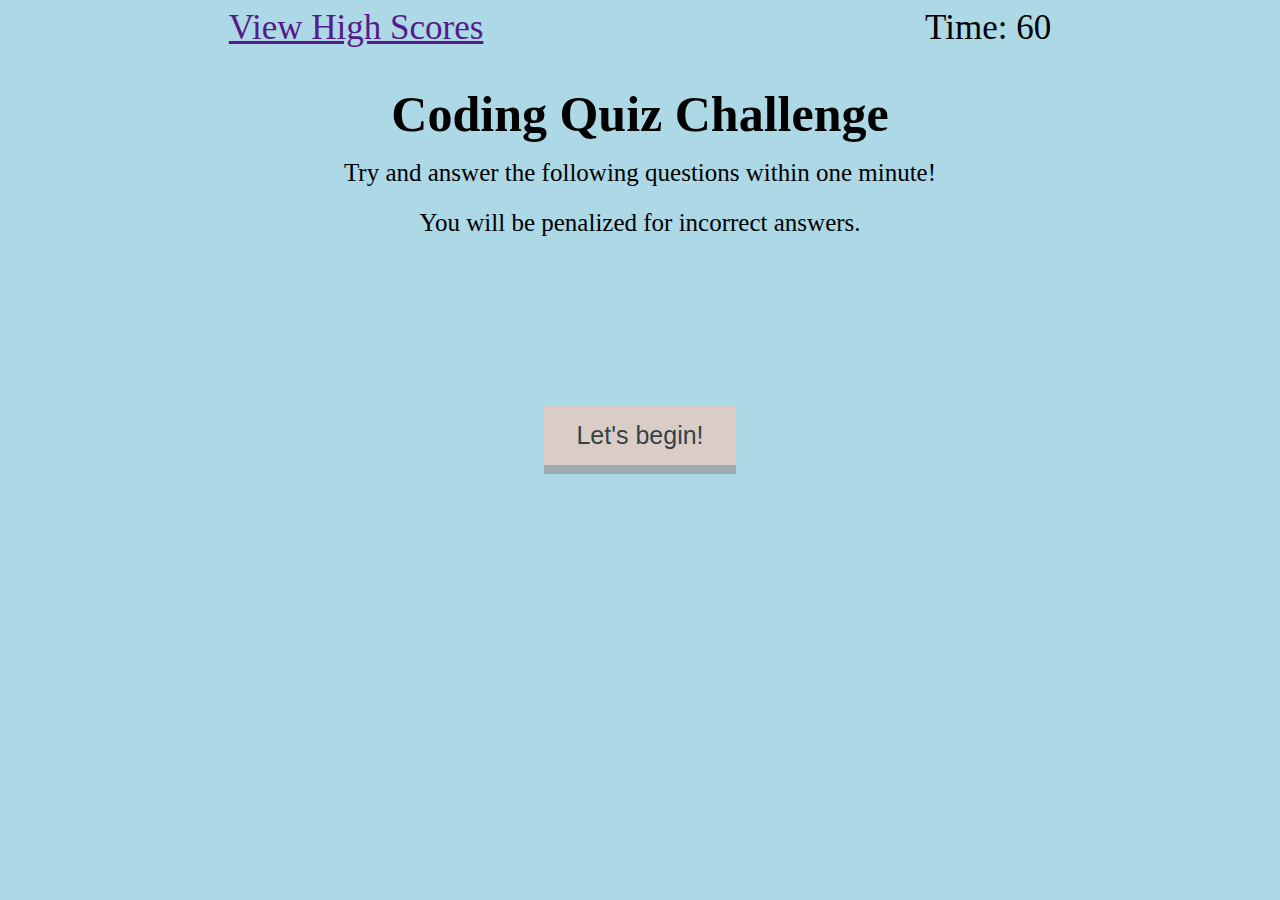
==== index.html @ c508423e "added timer check" ====
<!DOCTYPE html>
<html lang="en">

<head>
    <meta charset="UTF-8">
    <meta name="viewport" content="width=device-width, initial-scale=1.0">
    <title>JavaScript Fundamentals Quiz</title>
    <link rel="stylesheet" href="./assets/css/style.css">
</head>

<body>
    <header class="info-bar">
        <div class="high-scores"><a href="">View High Scores</a></div>
        <div class="timer">Time: <span id="time">60</span></div>
    </header>

    <section class="instructions">
        <div class="instruction-box">
            <h1>Coding Quiz Challenge</h1>
            <p>Try and answer the following questions within one minute!</p>
            <p>You will be penalized for incorrect answers.</p>
        </div>
        <div class="button-control">
            <button type="button" id="beginButton">Let's begin!</button>
        </div>
    </section>

    <main>
        <section class="questions">
            <div class="question-block">
                <p class="question"></p>
            </div>
            <div class="break"></div>
            <div class="choices">
                <button class="answer-choice" id="answer1"></button>
                <button class="answer-choice" id="answer2"></button>
                <button class="answer-choice" id="answer3"></button>
                <button class="answer-choice" id="answer4"></button>
            </div>
            <div class="answer-block">
                <ol class="answers"></ol>
            </div>
        </section>
    </main>

    <script src="./assets/js/script.js"></script>
</body>

</html>
---- assets/css/style.css ----
body {
    background-color: lightblue
}

.info-bar {
    /* background-color: aqua; */
    display: flex;
    justify-content: space-around;
}

.info-bar div {
    font-size: 35px;
}

.time {
    padding-left: 50%;
}

.instructions h1,
.instructions p,
.button-control,
.question-block,
.answer-block {
    display: flex;
    justify-content: center;
}

.instructions div {
    padding-top: 20px;
    line-height: 100%;
}

.instructions h1 {
    font-size: 50px;
}

.instructions p {
    font-size: 25px;
}

.instruction-box {
    font-size: 25px;
    padding-bottom: 10%;
}

.button-control button {
    opacity: 70%;
    background-color: rgb(238, 201, 186);
    border: 0px;
    padding: 15px 32px;
    font-size: 25px;
    box-shadow: 0 9px #999;
}

.button-control button:hover {
    opacity: 100%;
}

.button-control button:active {
    box-shadow: 0 5px #666;
    transform: translateY(4px);
}

.button-control button:active:after {
    opacity: 70%;
    background-color: rgb(238, 201, 186);
    border: 0px;
    padding: 15px 32px;
    font-size: 25px;
    box-shadow: 0 9px #999;
}

.answers {
    list-style: lower-alpha;
}

.break {
    flex-basis: 100%;
    height: 0;
}

.question {
    font-size: 35px;
}

.answers {
    font-size: 30px;
}

.question-block {
    /* background-color: maroon; */
}

.choices {
    display: none;
    width: 100%;
}

.answer-choice {
    width: 25%;
}
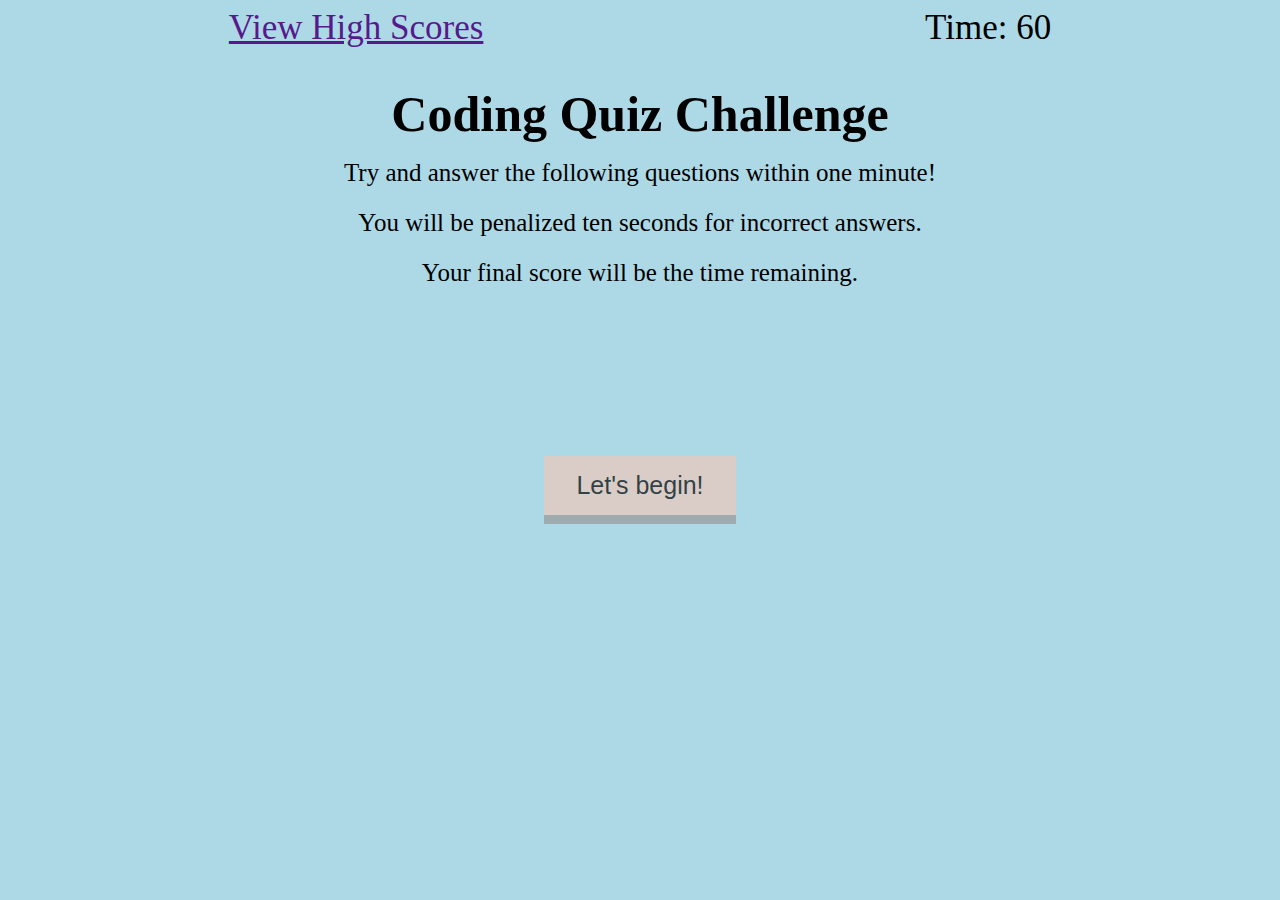
==== commit 48cb3359: "formatted question and button layout" ====
--- a/index.html
+++ b/index.html
@@ -18,7 +18,8 @@
         <div class="instruction-box">
             <h1>Coding Quiz Challenge</h1>
             <p>Try and answer the following questions within one minute!</p>
-            <p>You will be penalized for incorrect answers.</p>
+            <p>You will be penalized ten seconds for incorrect answers.</p>
+            <p>Your final score will be the time remaining.</p>
         </div>
         <div class="button-control">
             <button type="button" id="beginButton">Let's begin!</button>
@@ -37,9 +38,6 @@
                 <button class="answer-choice" id="answer3"></button>
                 <button class="answer-choice" id="answer4"></button>
             </div>
-            <div class="answer-block">
-                <ol class="answers"></ol>
-            </div>
         </section>
     </main>
 
--- a/assets/css/style.css
+++ b/assets/css/style.css
@@ -19,8 +19,7 @@
 .instructions h1,
 .instructions p,
 .button-control,
-.question-block,
-.answer-block {
+.question-block {
     display: flex;
     justify-content: center;
 }
@@ -70,10 +69,6 @@
     box-shadow: 0 9px #999;
 }
 
-.answers {
-    list-style: lower-alpha;
-}
-
 .break {
     flex-basis: 100%;
     height: 0;
@@ -83,19 +78,32 @@
     font-size: 35px;
 }
 
-.answers {
-    font-size: 30px;
+.questions {
+    padding-top: 150px;
 }
 
-.question-block {
-    /* background-color: maroon; */
+.choices,
+.answer-choice {
+    display: none;
+    margin: auto;
+    width: 50%;
 }
 
-.choices {
-    display: none;
-    width: 100%;
+.choices button {
+    background-color: #4CAF50;
+    border: 1px solid green;
+    color: white;
+    padding: 10px 24px;
+    cursor: pointer;
+    width: 50%;
+    display: block;
+    margin-bottom: 10px;
 }
 
-.answer-choice {
-    width: 25%;
+.choices button:not(:last-child) {
+    /* border-bottom: none; */
+}
+
+.choices button:hover {
+    background-color: #3e8e41;
 }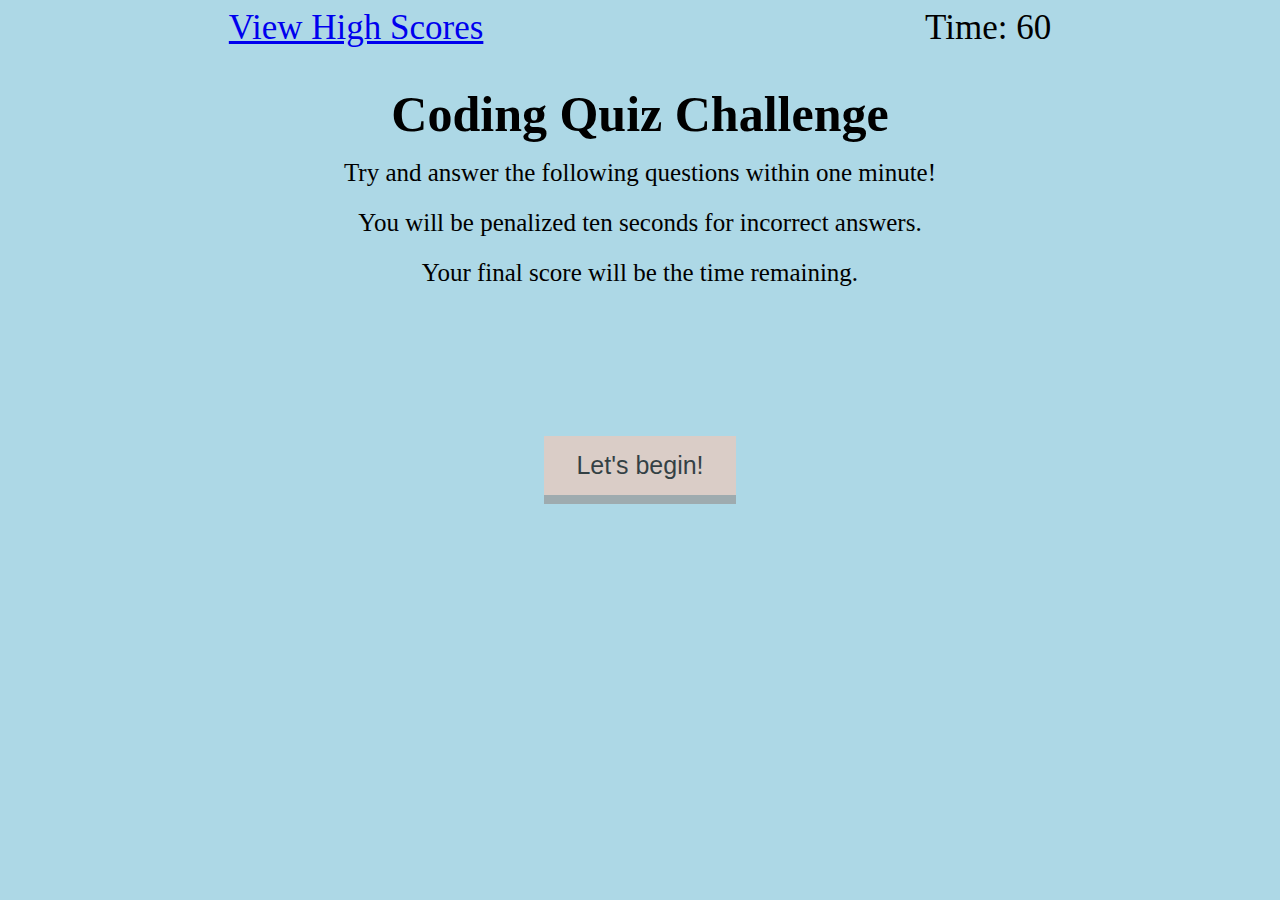
==== commit cb02351e: "added high score page" ====
--- a/index.html
+++ b/index.html
@@ -10,7 +10,7 @@
 
 <body>
     <header class="info-bar">
-        <div class="high-scores"><a href="">View High Scores</a></div>
+        <div class="high-scores"><a href="highscores.html">View High Scores</a></div>
         <div class="timer">Time: <span id="time">60</span></div>
     </header>
 
@@ -38,6 +38,22 @@
                 <button class="answer-choice" id="answer3"></button>
                 <button class="answer-choice" id="answer4"></button>
             </div>
+            <div class="end-of-game">
+                <div>
+                    <p class="final-score"></p>
+                </div>
+                <div>
+                    <form action="highscores.html" class="initial-form">
+                        Enter your initials: <input type="text" name="initials" id="user_initials">
+                        <br>
+                        <br>
+                        <input type="submit" onclick="resetGame()">
+                    </form>
+                </div>
+            </div>
+            <div class="result-block">
+                <p class="result"></p>
+            </div>
         </section>
     </main>
 
--- a/assets/css/style.css
+++ b/assets/css/style.css
@@ -3,7 +3,6 @@
 }
 
 .info-bar {
-    /* background-color: aqua; */
     display: flex;
     justify-content: space-around;
 }
@@ -24,7 +23,7 @@
     justify-content: center;
 }
 
-.instructions div {
+.instruction-box {
     padding-top: 20px;
     line-height: 100%;
 }
@@ -89,21 +88,75 @@
     width: 50%;
 }
 
-.choices button {
+.choices {
+    border-bottom: 1px solid;
+}
+
+.answer-choice {
     background-color: #4CAF50;
     border: 1px solid green;
-    color: white;
+    font-size: 25px;
     padding: 10px 24px;
     cursor: pointer;
-    width: 50%;
+    width: 80%;
     display: block;
     margin-bottom: 10px;
 }
 
-.choices button:not(:last-child) {
-    /* border-bottom: none; */
+.answer-choice:hover {
+    background-color: #3e8e41;
 }
 
-.choices button:hover {
+.answer-choice:last-child {
+    margin-bottom: 50px;
+}
+
+.result {
+    margin-top: 50px;
+    text-align: center;
+    font-size: 25px;
+}
+
+.end-of-game {
+    display: none;
+}
+
+
+.final-score,
+.initial-form {
+    text-align: center;
+    font-size: 50px;
+}
+
+.initial-form input {
+    font-size: 50px;
+    line-height: 10px;
+    width: 200px;
+}
+
+.submit-container {
+    display: flex;
+    justify-content: center;
+    margin-top: 40px;
+}
+
+.submit {
+    background-color: orchid;
+    margin-top: 15px;
+    width: 200%;
+    font-size: 30px;
+    padding: 10px 0px;
+}
+
+.submit:hover {
     background-color: #3e8e41;
+}
+
+.scores {
+    display: flex;
+    justify-content: center;
+}
+
+.scores h1 {
+    font-size: 40px;
 }